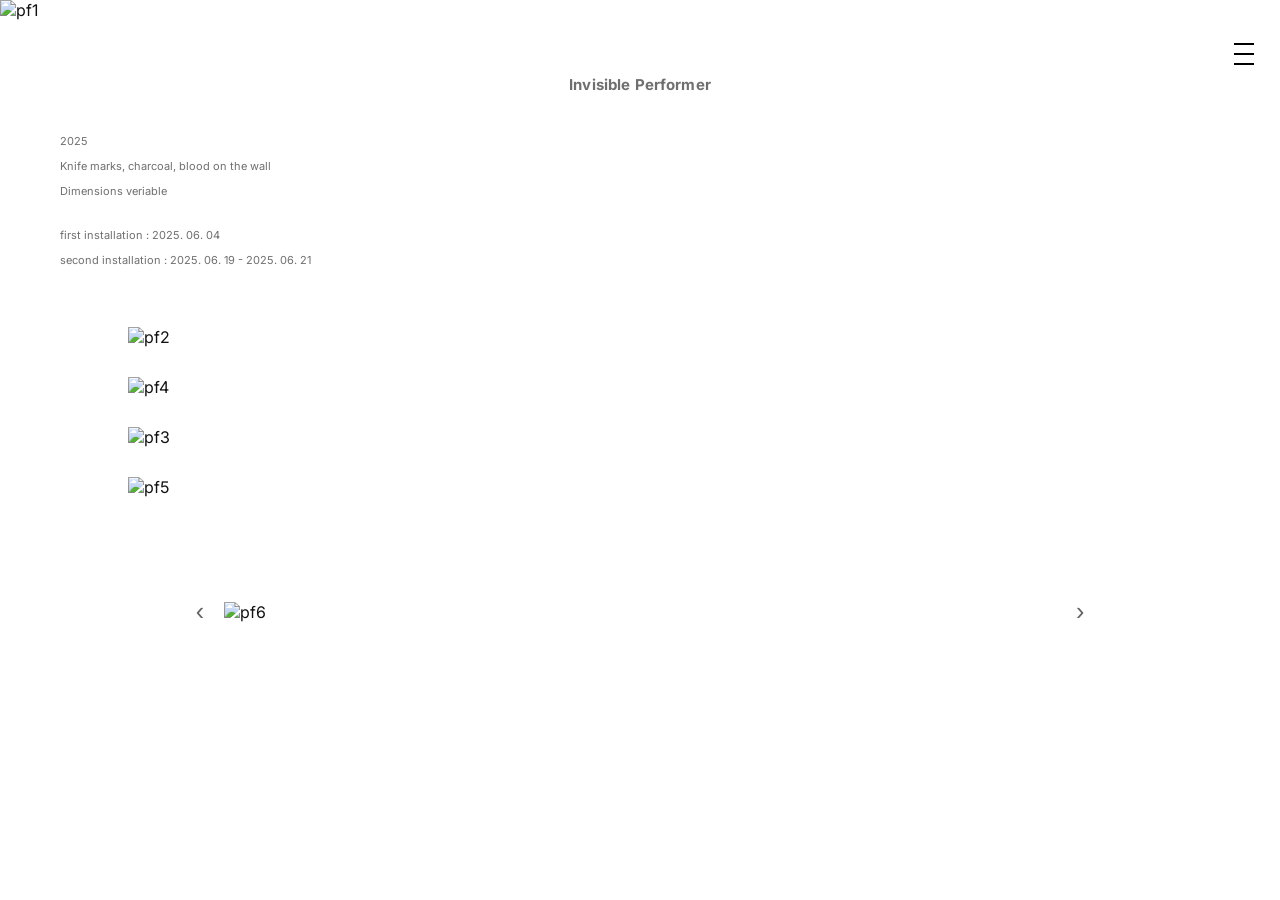
==== performer.html @ 2c180b02 "initial commit" ====
<!doctype html>
<html lang="ko">

<head>
  <meta charset="utf-8">
  <meta name="viewport" content="width=device-width, initial-scale=1" />

  <title> Invisible performer (2025) </title>

  <meta name="description" content="Invisible performer, Jeong Irang, 2025">
  <link rel="stylesheet" href="style.css">
</head>

<body>

 <button class="menu-btn" aria-label="menu">
  <span></span>
  <span></span>
  <span></span>
 </button>

 </header>

 <nav class="side-menu">
  <ul>
   <li><a href="index.html">Home</a></li>
   <li><a href="andata.html">Projects</a></li>
   <li><a href="works.html">Works</a></li>
  </ul>
 </nav>

 <script>
   const menuBtn = document.querySelector('.menu-btn');
   const sideMenu = document.querySelector('.side-menu');

   menuBtn.addEventListener('click', () => {
    sideMenu.classList.toggle('open');
   });
 </script>

<main>

 <img src="assets/pf1.jpg" alt="pf1" class="pf1">

 <p class="pf-title"> <strong> Invisible Performer </strong> </p>

 <p class="pf-intro1"> 2025 </p>
 <p class="pf-intro2"> Knife marks, charcoal, blood on the wall </p>
 <p class="pf-intro3"> Dimensions veriable </p>
 <p class="pf-intro4"> first installation : 2025. 06. 04 </p>
 <p class="pf-intro5"> second installation : 2025. 06. 19 - 2025. 06. 21 </p>

 <img src="assets/pf2.jpg" alt="pf2" class="pf2">
 <img src="assets/pf4.heic" alt="pf4" class="pf4">
 <img src="assets/pf3.jpg" alt="pf3" class="pf3">
 <img src="assets/pf5.jpg" alt="pf5" class="pf5">


 <section class="installation-slider">
  <button class="pf-arrow left" aria-label="previous"> ‹ </button>

  <div class="slider-window">
   <div class="slider-track">
 <img src="assets/pf6.jpg" alt="pf6" />
 <img src="assets/pf7.jpg" alt="pf7" />
 <img src="assets/pf8.jpg" alt="pf8" />
 <img src="assets/pf9.jpg" alt="pf9" />
   </div>
  </div>

  <button class="pf-arrow right" aria-label="next"> › </button>
 </section>

<script>
  const track = document.querySelector('.slider-track');
  const slides = document.querySelectorAll('.slider-track img');
  const prevBtn = document.querySelector('.pf-arrow.left');
  const nextBtn = document.querySelector('.pf-arrow.right');

  let index = 0;
  const total = slides.length;

  function updateSlider() {
    track.style.transform = `translateX(-${index * 100}%)`;
  }

  nextBtn.addEventListener('click', () => {
    index = (index + 1) % total;
    updateSlider();
  });

  prevBtn.addEventListener('click', () => {
    index = (index - 1 + total) % total;
    updateSlider();
  });
</script>



</main>
</body>
</html>
---- style.css ----
@import url("https://fonts.googleapis.com/css2?family=Inter:wght@100;200;300;400;500;600;700&display=swap");


body{
  margin: 0;
  font-family: "Inter", system-ui, -apple-system, "Apple SD Gothic Neo", "Noto Sans KR", sans-serif;
  color: #111;
}


.site-title{
  font-size: 20px;    
  font-weight: 300 !important;   
  text-align: left;  
  line-height: 1;
  margin: 28px 0 28px 20px;    
}


.site-header {
  display: flex;
  align-items: center;
  justify-content: space-between;
  padding: 16px;
}

@media (max-width: 768px) {
  html { font-size: 12px; }
  
  .site-title { 
    font-size: 15px;     
    line-height: 1.1;
  }
}


.menu-btn {
  position: fixed;
  top: 42px;
  right: 20px;
  width: 32px;
  height: 24px;
  background: none;
  border: none;
  display: flex;
  flex-direction: column;
  justify-content: space-between;
  cursor: pointer;
  z-index: 1001;
}

.menu-btn span {
  height: 2px;
  background: #000;
  display: block;
  width: 100%
}

.side-menu {
  position: fixed;
  top: 0;
  right: 0;
  width: 260px;
  height: 100vh;
  background: #fff;
  padding: 80px 24px;
  transform: translateX(100%);
  transition: transform 0.3s ease;
  z-index: 1000;
}

/* 열렸을 때 */
.side-menu.open {
  transform: translateX(0);
}

.side-menu ul {
  list-style: none;
  padding: 0;
  margin: 0;
}

.side-menu li {
  margin-bottom: 20px;
}

.side-menu a {
  text-decoration: none;
  color: #000;
  font-size: 14px;
  font-weight: 300;
  letter-spacing: 0.02cm;
}


.hero{
  width: 100vw;
  margin-left: calc(50% - 50vw);
  margin-right: calc(50% - 50vw);
}

.hero-img{
  width: 100%;
  height: auto;     
  display: block;
}


.section-title,
.section-title2 {
  font-size: 22px;
  font-weight: 300;
  text-align: center;
  margin: 80px 0 50px;
  letter-spacing: 0.01cm;
  list-style: none;
  text-decoration: none;
  color: #111;
}

.section-title2 {
  cursor: pointer;
  transition: color 0.3s ease;
}

.list{
  list-style: none;
  padding: 0;
  margin: 0;
  text-align: center;
  margin-bottom: 100px;
}

.link{
  font-size: 15px;
  font-weight: 300;
  letter-spacing: 0.01cm;
  color: #111;
  text-decoration: none;
  cursor: pointer;
  transition: color 0.3s ease;
}

@media (hover: hover) and (pointer: fine){
  .link:hover { opacity: 0.6; }
  .section-title2:hover { opacity: 0.6; }
}

.link.active { opacity: 0.6; }
.section-title2.active { opacity: 0.6; }


.contact{
  margin-top: 220px;   
  text-align: center;
  opacity: 0.5; 
}

.email{
  font-size: 12px;
  font-weight: 300;
  letter-spacing: 0.02cm;
  margin-bottom: 20px;
}

.email-link{
  color: inherit;
  text-decoration: none;
}

.lower{
  margin-top: 110px;
}

@media (max-width: 768px) {
  .section .link,
  .list .list-item a,
  .list a,
  p,
  li {
    font-size: 14px;
  }

  .section-title {
    font-size: 18px;
    line-height: 1.0;
  }

  .section-title2 {
    display: block;
    font-size: 18px;
    margin: 60px auto 60px auto;
}

  .email {
    font-size: 12px;
    line-height: 1.4;
    margin: 20px auto 20px auto;
  }
}

@media (max-width: 768px) {
  .menu-btn {
    width: 28px;         
    height: 20px;
    top: 40px;           
    right: 16px;
  }

  .menu-btn span {
    height: 1px;         
  }
}


/* ===============================
   PROJECT: ANDATA
================================ */

.andata-page {
  margin: 0;
}


.fade-in-down {
  opacity: 0;
  transform: translateY(-16px); 
  animation: fadeInDown 1.2s ease-out forwards;
}

@keyframes fadeInDown {
  to {
    opacity: 1;
    transform: translateY(0);
  }
}


@keyframes fadeInDown {
  to {
    opacity: 1;
    transform: translateY(0);
  }
}


.hero {
  position: relative;
  width: 100%;
}

.hero-title {
  position: absolute;
  left: 30px;
  bottom: 10px;

  margin: 0;
  font-size: 52px;
  font-weight: 400;
  color: #fff;

  letter-spacing: 0.02em;
}

@media (max-width: 768px) {
  .hero-title {
    font-size: 34px;
    left: 19px;
    bottom: 10px;
  }
}

.andata-intro{
  margin: 55px 0 0 0;
  padding: 0 30px;
  text-align: center;
  font-size: 12px;
  line-height: 1.6;
  opacity: 0.3;
}


.andata-text{
  margin: 100px 100px 0 100px;
  font-size: 12px;
  color: #666;
  text-align: justify;
  hyphens: auto;
  line-height: 1.5;
  letter-spacing: 0.01em;
  text-indent: 1.2em;
}


.andata-text2{
  margin: 0 0 80px 0;
  opacity: 0.5;
}

.process1{
  max-width: 60%;
  margin: 0 0 0 0;
  display: block;
  margin-left: auto;
}
  
.andata-text3{
  margin: 80px 0 20px 0;
}

.andata-text4{
  margin: 0 0 80px 0;
  opacity: 0.5;
}

.process2{
  max-width: 60%;
  margin: 0 0 0 0;
  display: block;
}

.andata-text5{
  margin: 80px 0 20px 0;
}

.andata-text6{
  margin: 0 0 50px 0;
  opacity: 0.5;
}

.andata-text8{
  margin: 0 0 50px 0;
  opacity: 0.5;
}


.process3{
  max-width: 50%;
  margin: 0 auto;
  display: block;
  margin-top: 80px;
}

.process4{
  max-width: 50%;
  margin: 0 auto;
  display: block;
  margin-top: 70px;
  margin-bottom: 150px;
}

@media (max-width: 768px) {

 .andata-intro { 
  font-size: 10px; 
  margin: 70px 20px 70px 20px;
}

 .andata-text {
  margin: 60px 25px 0 25px;
}

 .andata-text p {
  font-size: 10px;
}

 .process1,
 .process2,
 .process3,
 .process4 {
  max-width: none;
  width: 85%;
}

 .process4 {
  margin-top: 60px;
}
}

 .andata-outro {
  text-align: center;
  font-size: 14px;
  color: #666;
  margin: 100px auto 120px auto;
}


 .image-row {
  display: flex;
  gap: 20px;
  justify-content: center;
  margin: 40px 20px 0 20px;
}

 .image-row a {
  width: 100%;
  display: block;
}

 .image-row img {
  width: 100%;
  height: auto;
  display: block;
}

 .image-row2 {
  display: flex;
  gap: 20px;
  justify-content: center;
  margin: 20px 20px 60px 20px;
}

 .image-row2 a {
  width: 100%;
  height: auto;
}

 .image-row2 img {
  width: 100%;
  height: auto;
  display: block;
}

/* 아래->위로 떠오르는 애니메이션 */
@keyframes riseIn {
  from { opacity: 0; transform: translateY(24px); }
  to   { opacity: 1; transform: translateY(0); }
}

/* 기본: 아직 안 보일 때 숨김 상태 */
.rise-seq img {
  opacity: 0;
  transform: translateY(24px);
}

/* 보이면 재생 */
.rise-seq.is-visible img {
  animation: riseIn 1500ms ease-out forwards;
  will-change: transform, opacity;
}

/* 순서: person0(1) → heart0(2) → move00(3) → idea0(4) */
.rise-seq.is-visible .person0 { animation-delay: 0ms; }
.rise-seq.is-visible .heart0  { animation-delay: 500ms; }
.rise-seq.is-visible .move00   { animation-delay: 1000ms; }
.rise-seq.is-visible .idea0   { animation-delay: 1580ms; }


@media (max-width: 768px) {
  .andata-outro {
    font-size: 13px;
    margin-bottom: 60px;
}

  .image-row,
  .image-row2 {
    flex-direction: column;
    gap: 20px;
  }

  .image-row img,
  .image-row2 img {
    width: 100%;
  }

  .image-row2 {
    margin-bottom: 60px;
  }
}

 .notice {
  font-size: 11px;
  opacity: 0.4;
  text-align: center;
  margin: 30px auto 40px auto;
}

/* ===============================
   WORK: PERSON
================================ */

.person1 { 
  display: block;
  width: 100%;
  height: auto;
  margin: 0 auto;
}

.person-title {
  text-align: center;
  opacity: 0.6;
  letter-spacing: 0.06em;
  margin: 80px auto 50px auto;
}

.person-intro,
.person-intro2 {
  text-align: center;
  font-size: 14px;
  opacity: 0.5;
  line-height: 1.8;
  letter-spacing: 0.04em;
}


.person2 {
  margin-top: 80px;
}

.person2,
.person3,
.person4,
.person5,
.person6-2,
.person7 {
  display: block;
  width: 100%;
  height: auto;
}
  
.person7 { margin-bottom: 100px; }

.video-wrapper {
  width: 100%
  position: relative;
  margin: 60px 60px 60px 60px;
  aspect-ratio: 16 / 9;
}

.video-wrapper iframe {
  width: 100%;
  height: 100%;
  border: 0;
}

.person-outro {
  text-align: center;
  font-size: 13px;
  opacity: 0.3;
  letter-spacing: 0.04em;
  max-width: 500px;
  margin: 20px auto 90px auto;
}

.person-photo {
  text-align: center;
  font-size: 13px;
  opacity: 0.3;
  letter-spacing: 0.04em;
}


.installation-slider {
  position: relative;
  width: 100%;
  margin: 70px auto;
  display: flex;
  align-items: center;
  justify-content: center;
}

.slider-window {
  width: 60%;
  overflow: hidden;
}

.slider-track {
  display: flex;
  transition: transform 0.5s ease;
}

.slider-track img {
  width: 100%;
  flex-shrink: 0;
  object-fit: contain;
}

.arrow {
  background: none;
  border: none;
  font-size: 40px;
  cursor: pointer;
  padding: 0 20px;
  color: #555;
}

.arrow:hover {
  opacity: 0.5;
}

.return {
  text-align: center;
  display: block;
  font-size: 14px;
  opacity: 0.5;
  margin: 40px auto 60px auto;
}

#andata-list { scroll-margin-top: 50px; }


@media {

.person-intro,
.person-intro2 {
  font-size: 11px;
}

.video-wrapper {
  margin: 60px 30px 60px 30px;
}

.person-outro,
.person-photo { font-size: 11px; }

.person-outro { 
  display: block;
  margin-top: 30px !important;
}

.arrow { font-size: 25px; }

.slider-window { width: 80% }

.return { font-size: 11px; }

}


/* ===============================
   WORK: HEART
================================ */

.heart1 { width: 100% }

.heart-title {
  opacity: 0.6;
  font-size: 15px;
  text-align: center;
  letter-spacing: 0.03em;
  margin: 80px auto 80px auto;
}

.intro-layout {
  display: grid;
  grid-template-columns: 1fr 1fr;
  gap: 80px;
  margin: 80px 60px 40px 60px;
}

.text-area {
  max-width: 500px;
  font-size: 14px;
  opacity: 0.5;
}

.heart-intro3 { opacity: 0.5; }

.heart-intro4,
.heart-intro5 {
  margin: 30px auto 30px auto !important;
}

.image-area img {
  width: 100%;
  height: auto;
}

.heart-sound {
  font-size: 14px;
  opacity: 0.6;
  display: block;
  text-align: center;
  margin-top: 100px;
}

audio {
  display: block;
  margin: 30px auto 120px auto;
}

.heart4,
.heart5,
.heart6 {
  width: 100%;
  display: block;
}

.heart4 { margin-bottom: 80px; }

@media {

.intro-layout {
  grid-template-columns: 1fr;
  gap: 24px;
  margin: 50px 40px 30px 40px;
}

.heart-title { margin-bottom: 60px; }

.heart-intro1,
.heart-intro2,
.heart-intro3,
.heart-intro4,
.heart-intro5 { font-size: 11px; }

.image-area {
  display: flex;
  justify-content: center;
  align-items: center;
}

.image-area img {
  width: 100%;
}

.return { margin-bottom: 60px; }


/* ===============================
   WORK: MOVE
================================ */

.move1, 
.move2, 
.move3, 
.move0, 
.move4 {
  width: 80%;
  display: block;
  margin: 30px auto;
}

.move0-1 { 
  width: 100%; 
  margin-bottom: 60px; 
}

.move-title {
  font-size: 13px;
  text-align: center;
  opacity: 0.7;
  letter-spacing: 0.04em;  
  margin: 60px auto 45px auto;
}

.move-intro1,
.move-intro2,
.move-intro3 {
  opacity: 0.6;
  font-size: 11px;
  margin-left: 100px;
}

.move-intro3 { margin-bottom : 60px; }

.move5 {
  width: 100%;
  margin-bottom: 20px;
}

.move6 {
  width: 100%;
  margin-bottom: 0px;
}

/* slide */

.bg-carousel{
  position: relative;
  width: 100%;
}

.bg-img{
  width: 100%;
  height: auto;
  display: block;
}

.overlay {
  position: absolute;
  left: 50%;
  top: 50%;
  transform: translate(-50%, -50%);
  width: min(50%);
}

.overlay-img{
  width: 100%;
  display: block;
  margin: 0 auto;
  opacity: 0.7;
  transition: opacity 1s ease;
}

.nav {
  position: absolute;
  top: 50%;
  transform: translateY(-50%);
  background: none;
  border: none;
  font-size: 30px;
  color: #fff;
  opacity: 0.5;
  cursor: pointer;
}

.nav.prev { left: -48px; }
.nav.next { right: -48px; }

.carousel-btn {
  position: absolute;
  top: 50%;
  transform: translateY(-50%);
  width: 20px;
  height: 20px;
  border: none;
  background: none;
  color: white;
  font-size: 28px;
  cursor: pointer;
}

.carousel-btn.prev { left: 5%; }
.carousel-btn.next { right: 5%; }

@media

.move-title { 
  font-size: 13px; 
  opacity: 0.6;
}

.move-intro1, .move-intro2, .move-intro3 {
  font-size: 11px;
  margin-left: 40px;
  opacity: 0.5;
}

.overlay {
  width: min(55%);
}

.move0-1 { margin-bottom: 40px; }

/* ===============================
   WORK: IDEA
================================ */

.idea1 {
  width: 100%;
}

.idea-title {
  opacity: 0.7;
  font-size: 13px;
  display: block;
  text-align: center;
  margin: 50px auto 50px auto;
}

.idea-intro1, .idea-intro2, .idea-intro3 {
  opacity: 0.6;
  font-size: 11px;
  margin-left: 40px;
}

.idea-intro3 { margin-bottom: 50px; }

.idea2, .idea3, .idea4 { 
  width: 80%; 
  display: block;
  margin: 30px auto;
}

.idea5, .idea6, .idea7 { 
  width: 100%;
}

.idea5 { margin: 70px 0 50px 0; }

.idea7 { margin: 70px 0 30px 0; }


@media

.idea-title {
  font-size: 13px; 
  opacity: 0.6;
}

.idea-intro1, .idea-intro2, .idea-intro3 {
  font-size: 11px;
  margin-left: 40px;
  opacity: 0.5;
}

.idea1 { margin-bottom: 30px; }

.idea5 { margin: 70px 0 30px 0; }

.idea7 { margin: 90px 0 20px 0; }


/* ===============================
   WORKS-LIST
================================ */

.works-title { 
  display: block;
  text-align: center;
  font-size: 20px;
  opacity: 0.8;
  margin: 70px auto 80px auto;
  font-weight: 350;
  letter-spacing: 0.01em;
}
  

.works-link1, .works-link2 {
  display: block;
  font-weight: 350;
  text-align: center;
  font-size: 13px;
  opacity: 0.9;
  letter-spacing: 0.01em;
  color: #111;
  text-decoration: none;
  cursor: pointer;
  transition: color 0.3s ease;  
}

@media (hover: hover) and (pointer: fine){
  .works-link1:hover, .works-link2:hover { opacity: 0.6; }
}

.works-link1.active, .works-link2.active { opacity: 0.6; }


.works-link1 { margin-bottom: 60px; }

.works-link2 {
  margin-bottom: 30px;
}


/* ===============================
   PERFORMER
================================ */

.pf1 {
  width: 100%;
}

.pf-title {
  font-size: 15px;
  display: block;
  text-align: center;
  opacity: 0.6;
  margin: 55px auto 40px auto;
  letter-spacing: 0.01em;
}

.pf-intro1, .pf-intro2, .pf-intro3, .pf-intro4, .pf-intro5 {
  font-size: 11px;
  display: block;
  opacity: 0.6;
  margin-left: 60px;
}

.pf-intro3 { margin-bottom: 30px; }

.pf-intro5 { margin-bottom: 60px; }
  
.pf2, .pf3, .pf4, .pf5 {
  width: 80%;
  display: block;
  margin: 30px auto;
  opacity: 1 !important;
}

.installation-slider {
  position: relative;
  width: 100%;
  margin: 100px auto;
  display: flex;
  align-items: center;
  justify-content: center;
}

.slider-window {
  width: 65%;
  overflow: hidden;
}

.slider-track {
  display: flex;
  transition: transform 0.5s ease;
}

.slider-track img {
  flex: 0 0 100%;
  width: 100%
  height: 70vh;
  flex-shrink: 0;
  object-fit: cover;
}

.pf-arrow {
  background: none;
  border: none;
  font-size: 25px;
  cursor: pointer;
  padding: 0 20px;
  opacity: 0.6;
}

.arrow:hover {
  opacity: 0.5;
}

@media (max-width: 768px) {

.installation-slider { margin-bottom: 90px !important; }

}
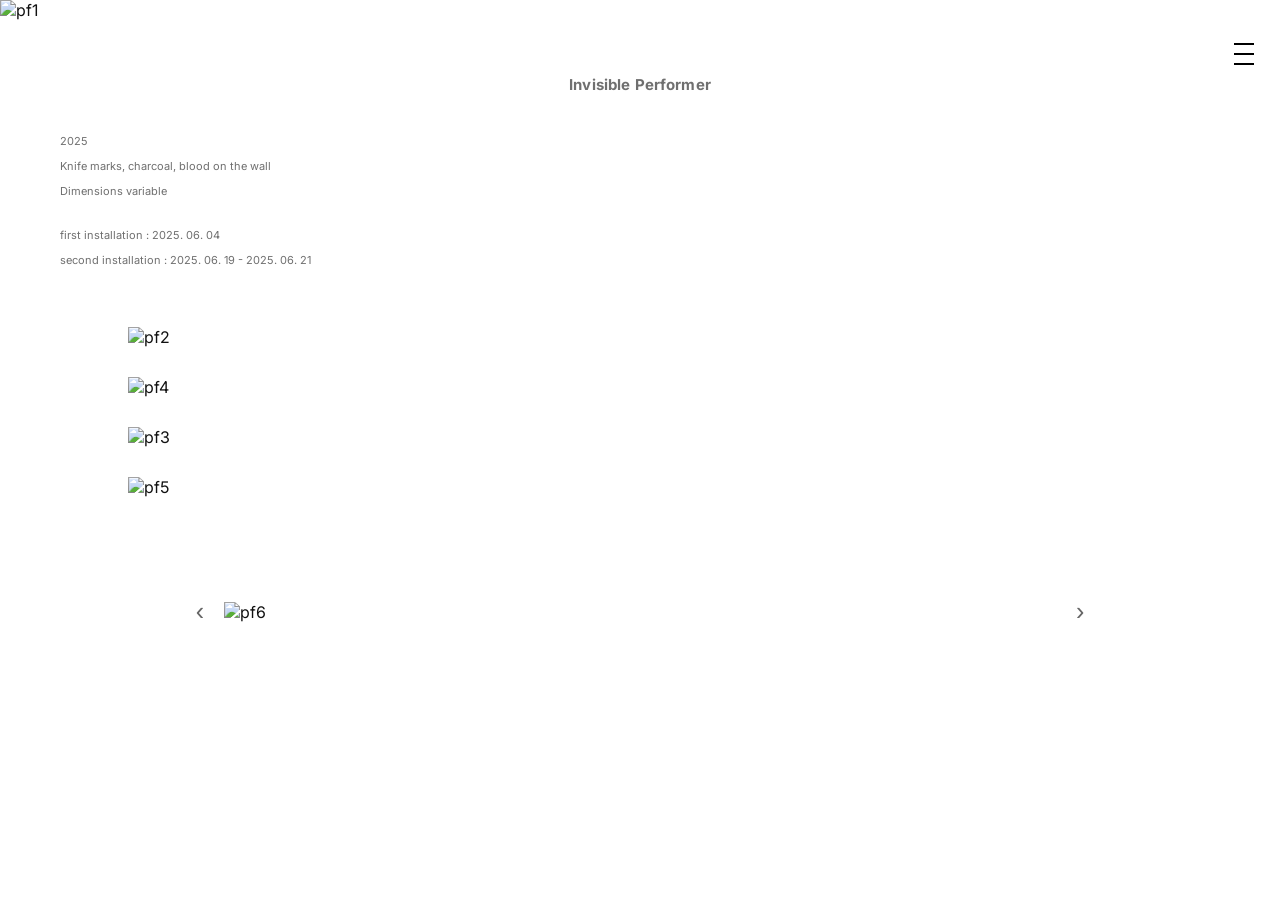
==== commit 20df24e2: "Update performer.html" ====
--- a/performer.html
+++ b/performer.html
@@ -46,12 +46,12 @@
 
  <p class="pf-intro1"> 2025 </p>
  <p class="pf-intro2"> Knife marks, charcoal, blood on the wall </p>
- <p class="pf-intro3"> Dimensions veriable </p>
+ <p class="pf-intro3"> Dimensions variable </p>
  <p class="pf-intro4"> first installation : 2025. 06. 04 </p>
  <p class="pf-intro5"> second installation : 2025. 06. 19 - 2025. 06. 21 </p>
 
  <img src="assets/pf2.jpg" alt="pf2" class="pf2">
- <img src="assets/pf4.heic" alt="pf4" class="pf4">
+ <img src="assets/pf4.jpg" alt="pf4" class="pf4">
  <img src="assets/pf3.jpg" alt="pf3" class="pf3">
  <img src="assets/pf5.jpg" alt="pf5" class="pf5">
 
@@ -99,4 +99,4 @@
 
 </main>
 </body>
-</html>+</html>
--- a/style.css
+++ b/style.css
@@ -211,6 +211,9 @@
   .menu-btn span {
     height: 1px;         
   }
+
+  .email { font-size: 11px; }
+  
 }
 
 
@@ -470,11 +473,16 @@
 }
 
  .notice {
-  font-size: 11px;
+  font-size: 10px;
   opacity: 0.4;
   text-align: center;
   margin: 30px auto 40px auto;
 }
+
+@media {
+  .notice {
+    font-size: 10px;
+  }
 
 /* ===============================
    WORK: PERSON
@@ -825,11 +833,11 @@
 .carousel-btn.prev { left: 5%; }
 .carousel-btn.next { right: 5%; }
 
-@media
+@media {
 
 .move-title { 
-  font-size: 13px; 
-  opacity: 0.6;
+  font-size: 12px; 
+  opacity: 0.55;
 }
 
 .move-intro1, .move-intro2, .move-intro3 {
@@ -843,6 +851,8 @@
 }
 
 .move0-1 { margin-bottom: 40px; }
+
+}
 
 /* ===============================
    WORK: IDEA
@@ -883,10 +893,10 @@
 .idea7 { margin: 70px 0 30px 0; }
 
 
-@media
+@media {
 
 .idea-title {
-  font-size: 13px; 
+  font-size: 12px; 
   opacity: 0.6;
 }
 
@@ -901,6 +911,8 @@
 .idea5 { margin: 70px 0 30px 0; }
 
 .idea7 { margin: 90px 0 20px 0; }
+
+}
 
 
 /* ===============================
@@ -1013,6 +1025,7 @@
   font-size: 25px;
   cursor: pointer;
   padding: 0 20px;
+  color: black;
   opacity: 0.6;
 }
 
@@ -1026,9 +1039,15 @@
 
 }
 
-
-
-
-
-
-
+@media { 
+
+   .andata-intro { font-size: 10px; }
+  
+   .andata-text p { font-size: 10px; }
+  
+}
+
+
+
+
+
